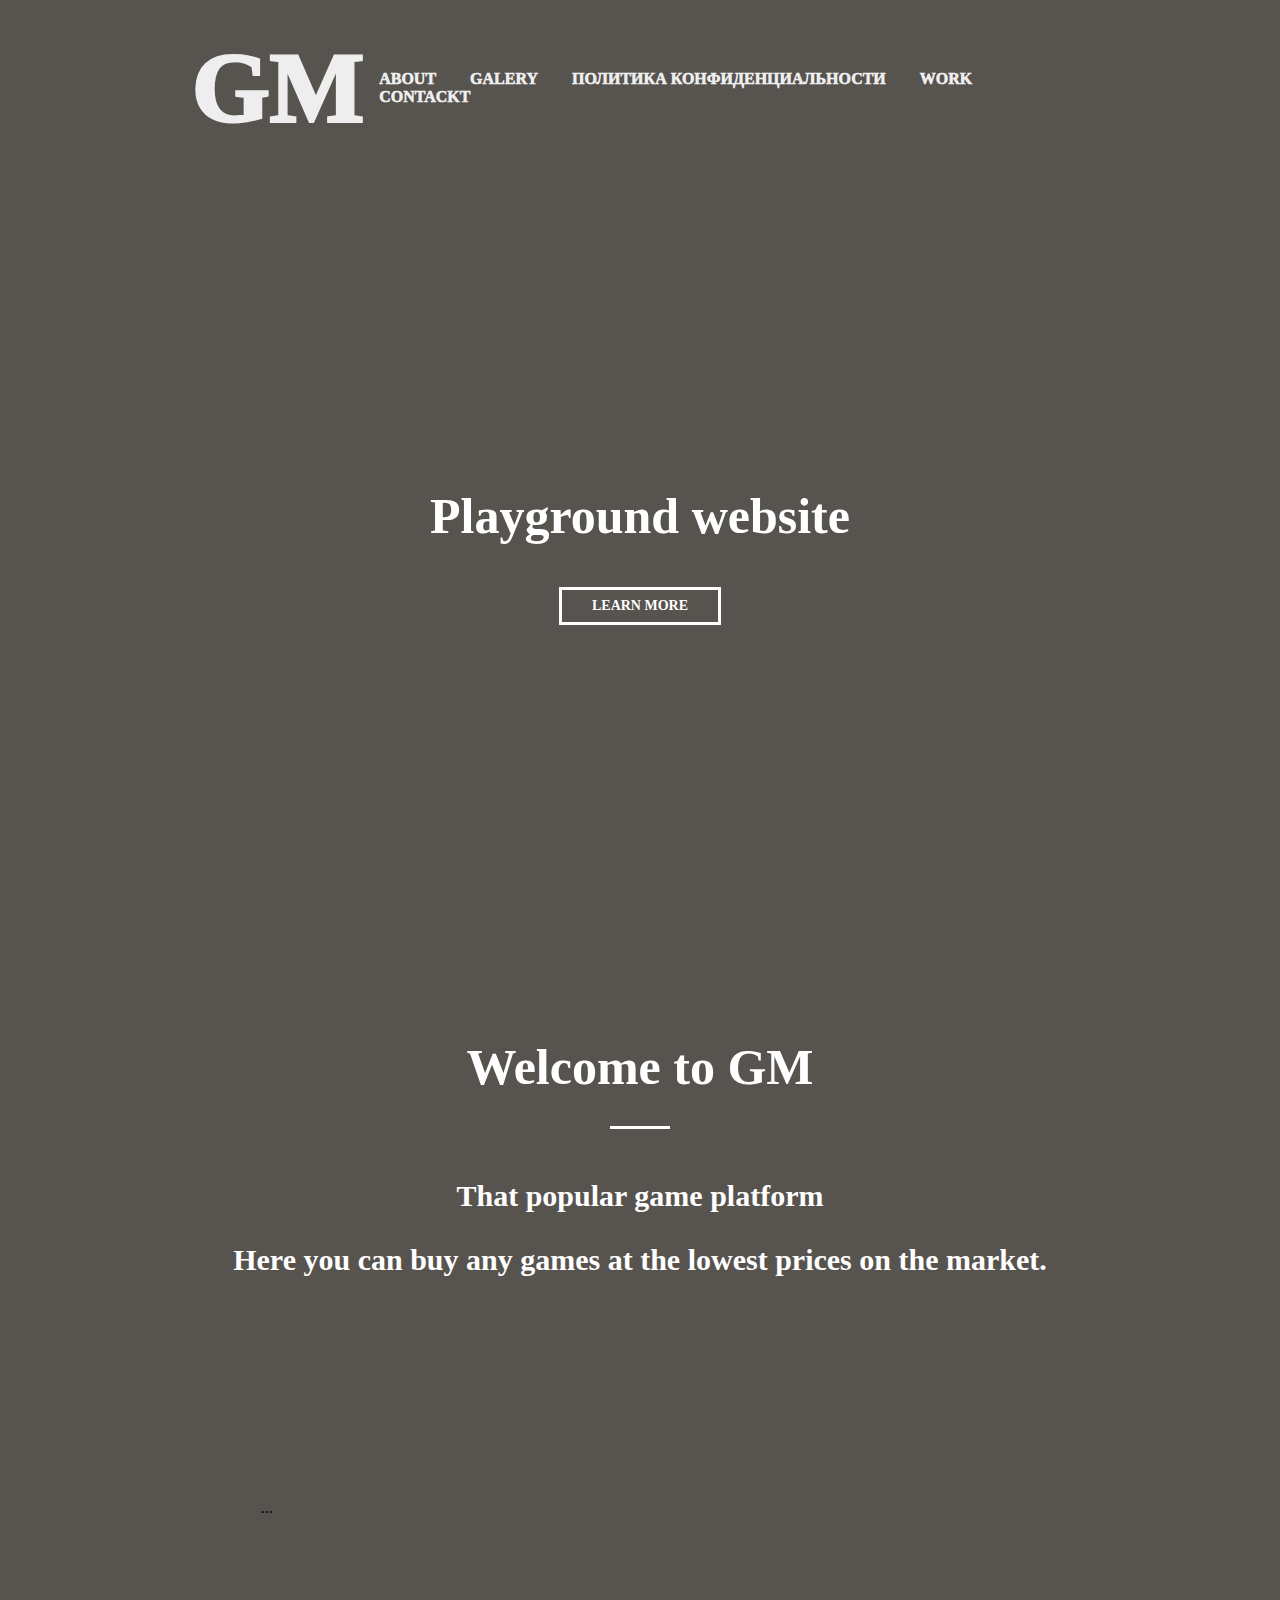
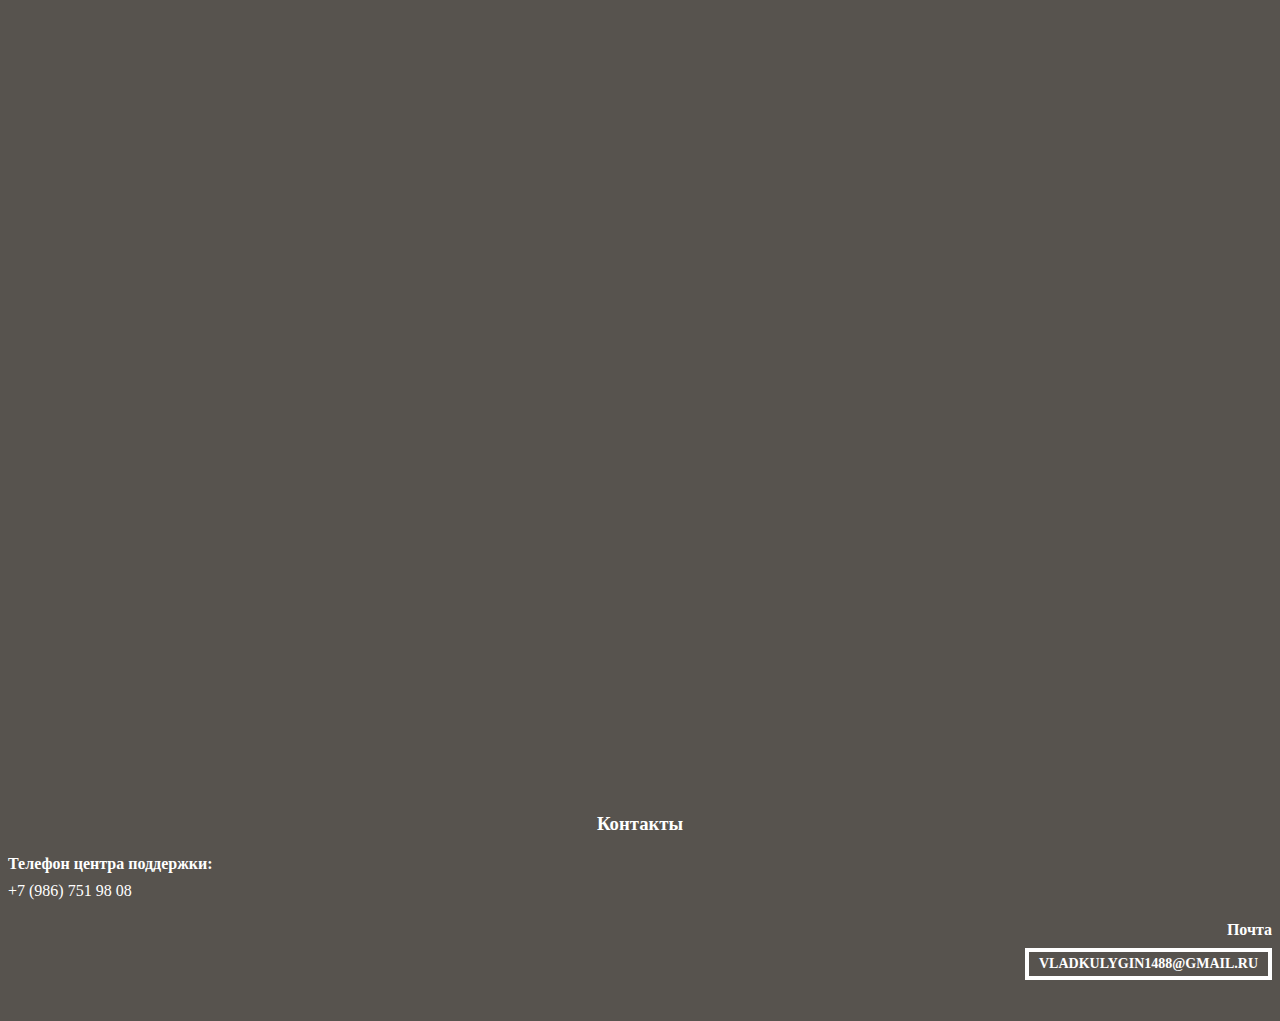
==== index.html @ 78f7963b "Update index.html" ====
<!DOCTYPE html>
<html lang="en">
<head>
	<meta charset="UTF-8">
	<meta name="viewport" content="width=device-width, initial-scale=1.0">
	<title>Document</title>
	<link rel="stylesheet" href="sait1.css">
	<link rel="shortcut icon" href="n1.ico" type="image/icon">
</head>
<body>
	<header class="header">
		<div class="container">
		<div class="header_inner">
			<div class="logo">GM</div>
				<nav class="nav">
					<a class="nav_link"href="https://ru.wikipedia.org/wiki/%D0%9A%D0%BE%D0%BC%D0%BF%D1%8C%D1%8E%D1%82%D0%B5%D1%80%D0%BD%D0%B0%D1%8F_%D0%B8%D0%B3%D1%80%D0%B0#:~:text=%D0%9A%D0%BE%D0%BC%D0%BF%D1%8C%D1%8E%CC%81%D1%82%D0%B5%D1%80%D0%BD%D0%B0%D1%8F%20%D0%B8%D0%B3%D1%80%D0%B0%CC%81%20%E2%80%94%20%D0%BA%D0%BE%D0%BC%D0%BF%D1%8C%D1%8E%D1%82%D0%B5%D1%80%D0%BD%D0%B0%D1%8F%20%D0%BF%D1%80%D0%BE%D0%B3%D1%80%D0%B0%D0%BC%D0%BC%D0%B0%2C,%D0%BA%D0%B0%D0%BA%20%D1%81%D0%B8%D0%BD%D0%BE%D0%BD%D0%B8%D0%BC%D1%8B%20%D0%B8%20%D0%B1%D1%8B%D1%82%D1%8C%20%D0%B2%D0%B7%D0%B0%D0%B8%D0%BC%D0%BE%D0%B7%D0%B0%D0%BC%D0%B5%D0%BD%D1%8F%D0%B5%D0%BC%D1%8B%D0%BC%D0%B8">About</a>
					<a class="nav_link"href="#galery">galery</a>
					<a class="nav_link"href="https://www.apple.com/ru/privacy/">Политика конфиденциальности</a>
					<a class="nav_link"href="#work">Work</a>
					<a class="nav_link"href="#contackt">Contackt</a>
				</nav>
		</div>
	</header>

	<div class="intro">
		<div class="container">
			<div class="intro_inner"></div>
				<video autoplay loop muted class="bgvideo" id="bgvideo">
				       <source scr="d4.mp4" type="video/mp4"></source>

				</video>
				<h2 class="intro_suptitle">Playground website</h2>
				<a class="btn" href="#">learn more</a>
			</div>
		</div>
	</div>

<div id="about">
	<section class="section">
		<div class="container">
			<div class="section_header">
				<h3 class="section_suptitle">Welcome to GM</h3>
				<h2 class="section_title">That popular game platform</h2>
				<div class="section_text">
					<p>Here you can buy any games at the lowest prices on the market.</p>
				</div>
			</div>
		</div>
	</section>
</div>

<div id="blog">
	<div class="container_gallery">
		<p>...</p>
		<div class="gallery">
			<figure class="gallery_item1">
				
			</figure>
			
		</div>
	</div>
</div>

<div id="kontakt">
	<footer>
		<div class="container1">
			<div class="footer-bg">
				<h3 style="text-align:center;">Контакты</h3>

				<div class="descript-wrapper1">
					<h4 class="title"> Телефон центра поддержки:</h4>
					<div class="description">+7 (986) 751 98 08</div>
				</div>
				<div class="descript-wrapper2">
					<h4 class="title">Почта</h4>
					<div class="description">
						<a class="contackt_2" href="vladkulygin1488@gmail.ru">vladkulygin1488@gmail.ru</a>
					</div>
				</div>
			</div>
				
			
		</div>
	</footer>
</div>
</body>
</html>
---- sait1.css ----
*{
	background-color: rgb(87, 83, 78);
}
.container {
	width: 70%;
	max-height: 1200px;
	margin: 0 auto;
	
}

.header {
	width: 100%;
	position: absolute;
	top: 0;
	left: 0;
	right: 0;
	z-index: 1000;
}
.header_inner{
	display: flex;
	justify-content: space-between;
	align-items: center;
	padding-top: 30px;
}

.logo{
	font-size: 100px;
	font-weight: 1000;
	color: rgb(238, 238, 238);
	text-transform: uppercase;
}

.nav_link{
	display: inline-block;
	vertical-align: top;
	margin:  0 15px;
	position: relative;
	color: rgb(238, 238, 238);
	front-size: 100px;
	font-weight: 1000;
	text-decoration: none;
	transition: color 0.1s linear;
}

.nav{
	font-size: 16px;
	text-transform: uppercase;
}

.nav_link:hover{
	color: #4b4d4b;
}

.nav_link:after{
	content: "";
	display: block;
	width: 100%;
	height: 3px;
	opacity: 0;
	background-color: #4b4d4b;
	position: absolute;
	top: 100%;
	left: 0;
	z-index: 1;
	transition: opasity 0.1s linear;
}

.nav_link:hover:after{
	display: block ;
	opacity: 1;
}

.intro{
	width: 100%;
	height: 100vh;
	display: flex;
	flex-direction: column;
	justify-content: center;
	text-align: center;
}

.btn{
	display: inline-block;
	font-size: 14px;
	font-weight: 700;
	color: #fff;
	text-transform: uppercase;
	text-decoration: none;
	border: 3px solid #fff;
	vertical-align: top;
	padding: 8px 30px;
	transition: background .1s linear, color .1s linear;

}

.btn:hover{
	background-color: #fff;
	color: #fff;
}

.intro_suptitle{
	color: #fff;
	width: 100%;
	font-size: 50px;
	font-weight: 700;
}

.about{
	display: flex;
	justify-content: space-between;
}

.section{
	padding: 80px 0;
}

.section_header{
	width: 100%;
	max-width: 1200px;
	margin: 0 auto 80px;
	text-align: center;
	overflow: auto;
}

.section_suptitle{
	font-size: 50px;
	color: #fff
}

.section_title{
	font-size: 30px;
	font-weight: 700;
	color: #fff;
	
}

.section_suptitle:after{
	content: "";
	display: block;
	width: 60px;
	height: 3px;
	margin: 30px auto;
	background-color: #fff;
}

.section_text{
	font-size: 30px;
	font-weight: 700;
	color: #fff;
}

.container_gallery{
	width: 60%;
	margin: 2rem auto;
	
}

.gallery{
	display: grid;
	grid-template-columns: repeat(8, 1fr);
	grid-template-rows: repeat(8, 5vw);
	grid-gap: 1.5rem;
}

.gallery_img{
	width: 100%;
	height: 100%;
	object-fit: cover;
	display: block;
}

.gallery_img:hover{
	transition: scale(1.05);
	transition: 1s;
}

.gallery_item1{
	grid-column-start: 1;
	grid-column-end: 3;
	grid-row-start: 1;
	grid-row-end: 3;
}

.gallery_item2{
	grid-column-start: 1;
	grid-column-end: 5;
	grid-row-start: 1;
	grid-row-end: 3;
}

.gallery_item3{
	grid-column-start: 5;
	grid-column-end: 9;
	grid-row-start: 1;
	grid-row-end: 6;
}

.gallery_item4{
	grid-column-start: 1;
	grid-column-end: 5;
	grid-row-start: 3;
	grid-row-end: 6;
}

.gallery_item5{
	grid-column-start: 1;
	grid-column-end: 5;
	grid-row-start: 6;
	grid-row-end: 9;
}

.gallery_item6{
	grid-column-start: 5;
	grid-column-end: 9;
	grid-row-start: 6;
	grid-row-end: 9;
}

.footer-bg{
	margin-top: 200px;
	height: 200px;
	
	


}

.descript-wrapper1{
	
	margin-bottom: 20px;
	text-align: left;
	
	
	
}
.descript-wrapper2{
	text-align: right;
}

.title{
	font-size: :18px;
	color: #fff;
	line-height: 1;
	margin-bottom: 10px;
	
}

.description{

}

.contackt_2{
	display: inline-block;
	font-size: 14px;
	font-weight: 700;
	color: #fff;
	text-transform: uppercase;
	text-decoration: none;
	border: 4px solid #fff;
	vertical-align: top;
	padding: 4px 10px;
	transition: background 0.1s linear, color 0.1s linear;
}

.contackt_2:hover{
	background-color: #fff;
	color: #333;
}

.container1{
	background-color: red;
}

.footer-bg{
	color: #fff;
}

.bgvidio{
	position: fixed;
	right: 0;
	bottom: 0;
	min-width: 100%;
	min-height: 100%;
	width: auto;
	height: auto;
	z-index: -9999;
}
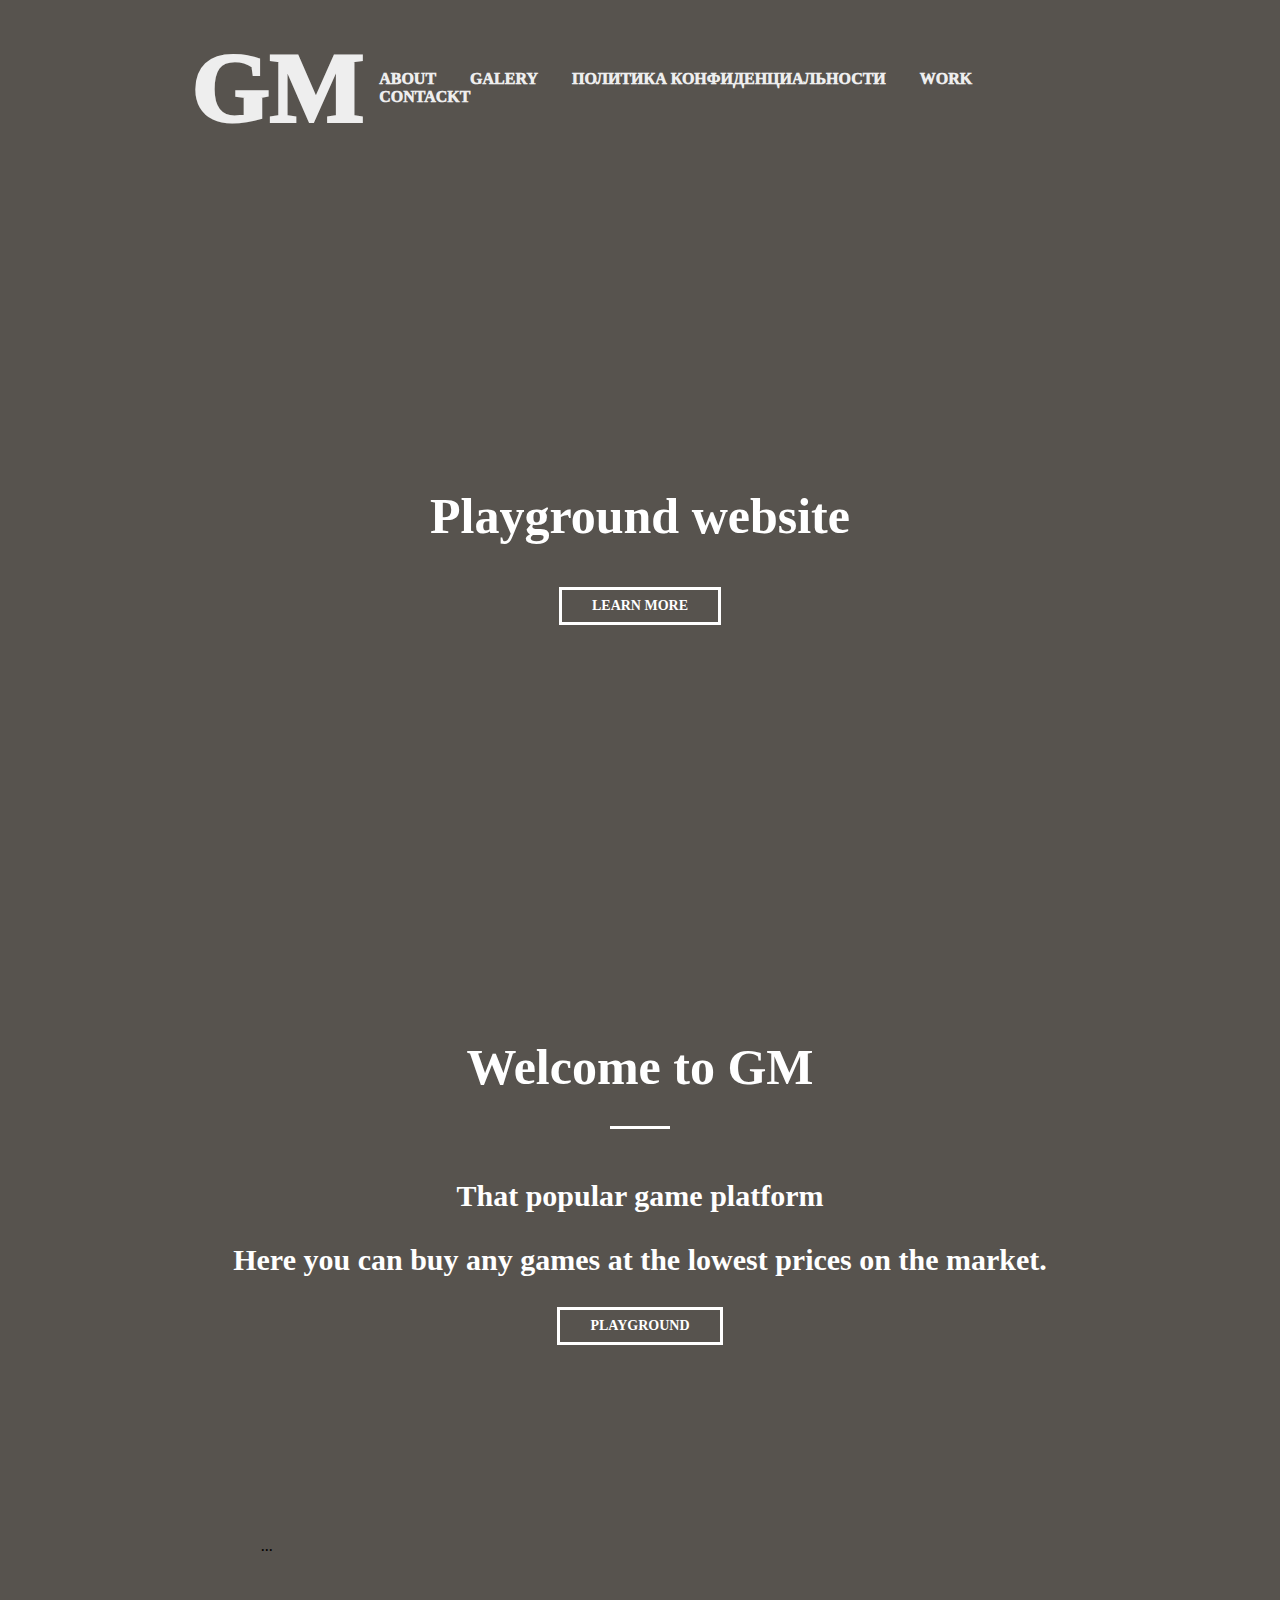
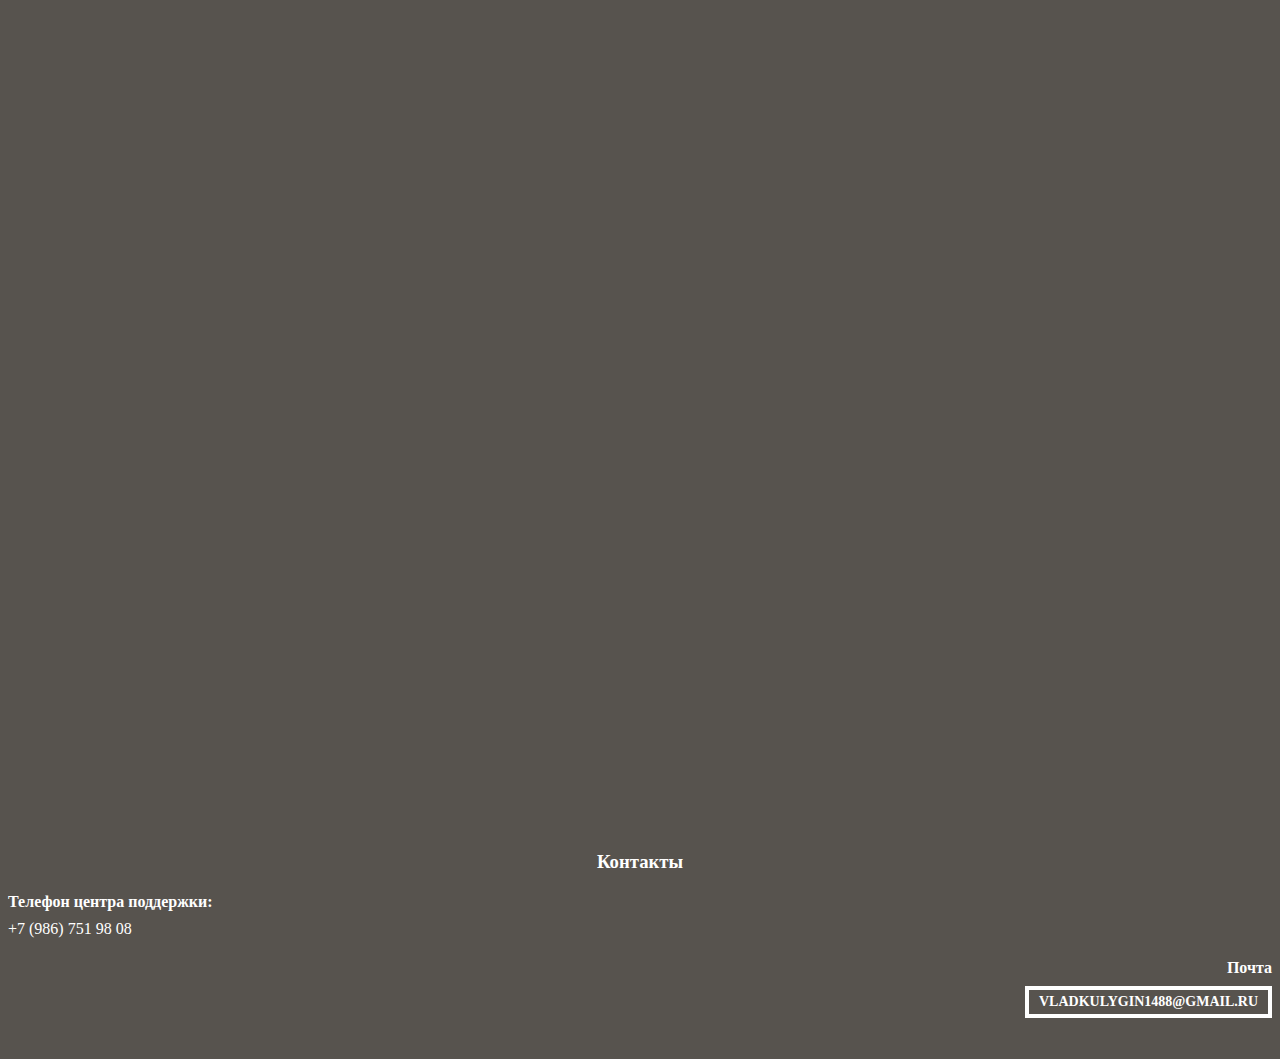
==== commit 8826f07a: "Update index.html" ====
--- a/index.html
+++ b/index.html
@@ -12,7 +12,7 @@
 		<div class="container">
 		<div class="header_inner">
 			<div class="logo">GM</div>
-				<nav class="nav">
+				<nav class="nav" id="Заголовок">
 					<a class="nav_link"href="https://ru.wikipedia.org/wiki/%D0%9A%D0%BE%D0%BC%D0%BF%D1%8C%D1%8E%D1%82%D0%B5%D1%80%D0%BD%D0%B0%D1%8F_%D0%B8%D0%B3%D1%80%D0%B0#:~:text=%D0%9A%D0%BE%D0%BC%D0%BF%D1%8C%D1%8E%CC%81%D1%82%D0%B5%D1%80%D0%BD%D0%B0%D1%8F%20%D0%B8%D0%B3%D1%80%D0%B0%CC%81%20%E2%80%94%20%D0%BA%D0%BE%D0%BC%D0%BF%D1%8C%D1%8E%D1%82%D0%B5%D1%80%D0%BD%D0%B0%D1%8F%20%D0%BF%D1%80%D0%BE%D0%B3%D1%80%D0%B0%D0%BC%D0%BC%D0%B0%2C,%D0%BA%D0%B0%D0%BA%20%D1%81%D0%B8%D0%BD%D0%BE%D0%BD%D0%B8%D0%BC%D1%8B%20%D0%B8%20%D0%B1%D1%8B%D1%82%D1%8C%20%D0%B2%D0%B7%D0%B0%D0%B8%D0%BC%D0%BE%D0%B7%D0%B0%D0%BC%D0%B5%D0%BD%D1%8F%D0%B5%D0%BC%D1%8B%D0%BC%D0%B8">About</a>
 					<a class="nav_link"href="#galery">galery</a>
 					<a class="nav_link"href="https://www.apple.com/ru/privacy/">Политика конфиденциальности</a>
@@ -30,7 +30,7 @@
 
 				</video>
 				<h2 class="intro_suptitle">Playground website</h2>
-				<a class="btn" href="#">learn more</a>
+				<a class="btn" href="#about">learn more</a>
 			</div>
 		</div>
 	</div>
@@ -43,6 +43,7 @@
 				<h2 class="section_title">That popular game platform</h2>
 				<div class="section_text">
 					<p>Here you can buy any games at the lowest prices on the market.</p>
+				<a class="btn" href="#">playground</a>
 				</div>
 			</div>
 		</div>
@@ -61,7 +62,7 @@
 	</div>
 </div>
 
-<div id="kontakt">
+<div id="contackt">
 	<footer>
 		<div class="container1">
 			<div class="footer-bg">
@@ -83,5 +84,6 @@
 		</div>
 	</footer>
 </div>
+
 </body>
 </html>
--- a/sait1.css
+++ b/sait1.css
@@ -45,7 +45,12 @@
 .nav{
 	font-size: 16px;
 	text-transform: uppercase;
-}
+	scroll-behavior: smooth;
+}
+
+
+	
+
 
 .nav_link:hover{
 	color: #4b4d4b;
